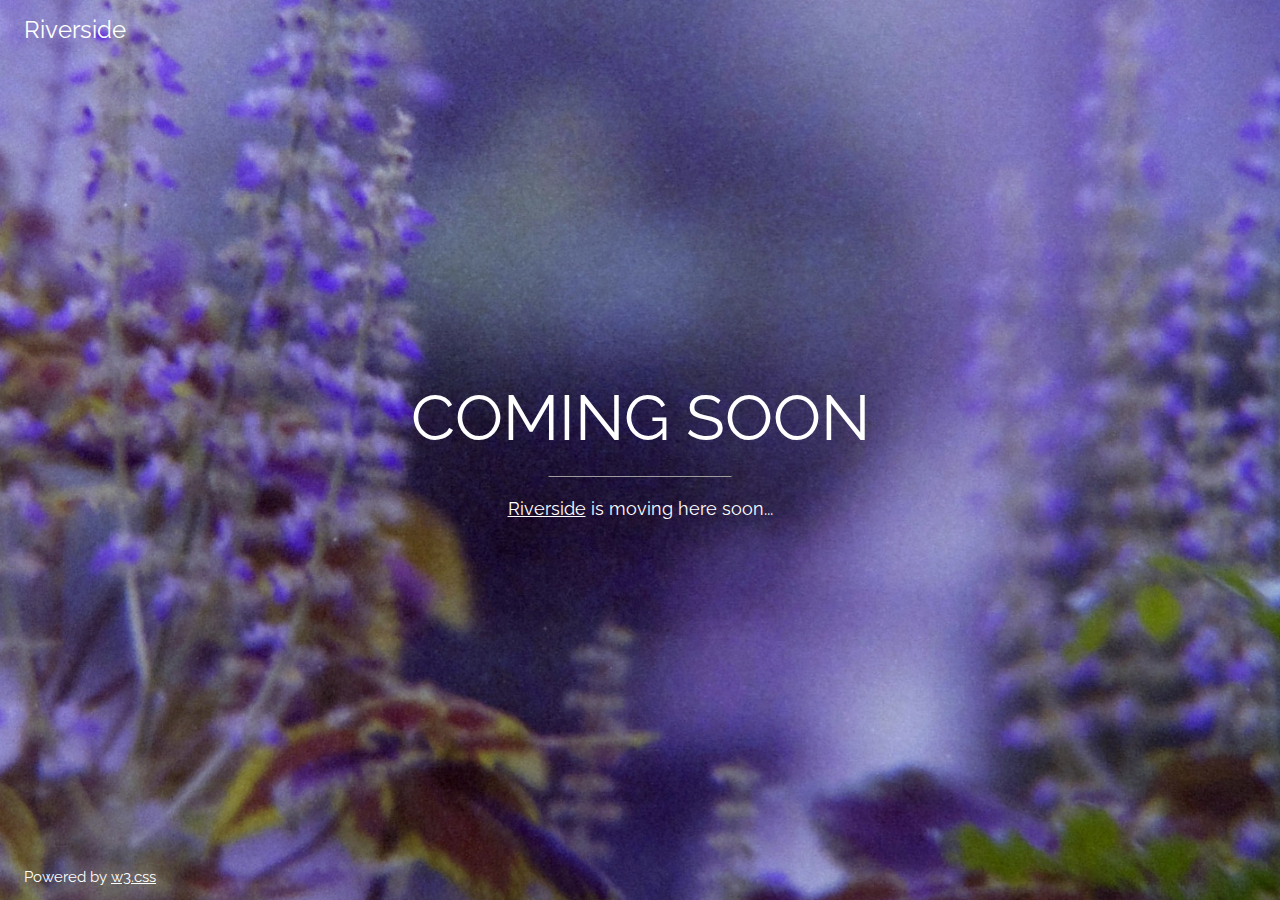
==== _index.html @ 4b19dd7d "Rename index.html to _index.html" ====
<!DOCTYPE html>
<html>
<title>Riverside</title>
<meta charset="UTF-8">
<meta name="viewport" content="width=device-width, initial-scale=1">
<link rel="apple-touch-icon" href="./source/image/background.jpg" />
<link rel="stylesheet" href="https://www.w3schools.com/w3css/4/w3.css">
<link rel="stylesheet" href="https://fonts.googleapis.com/css?family=Raleway">
<style>
body,h1 {font-family: "Raleway", sans-serif}
body, html {height: 100%}
.bgimg {
  background-image: url('./source/image/background.jpg');
  min-height: 100%;
  background-position: center;
  background-size: cover;
}
</style>
<body>

<div class="bgimg w3-display-container w3-animate-opacity w3-text-white">
  <div class="w3-display-topleft w3-padding-large w3-xlarge">
    Riverside
  </div>
  <div class="w3-display-middle">
    <h1 class="w3-jumbo w3-animate-top">COMING SOON</h1>
    <hr class="w3-border-grey" style="margin:auto;width:40%">
    <p class="w3-large w3-center"><a href="https://sites.google.com/view/riverside-intro/">Riverside</a> is moving here soon...</p>
  </div>
  <div class="w3-display-bottomleft w3-padding-large">
    Powered by <a href="https://www.w3schools.com/w3css/default.asp" target="_blank">w3.css</a>
  </div>
</div>

</body>
</html>
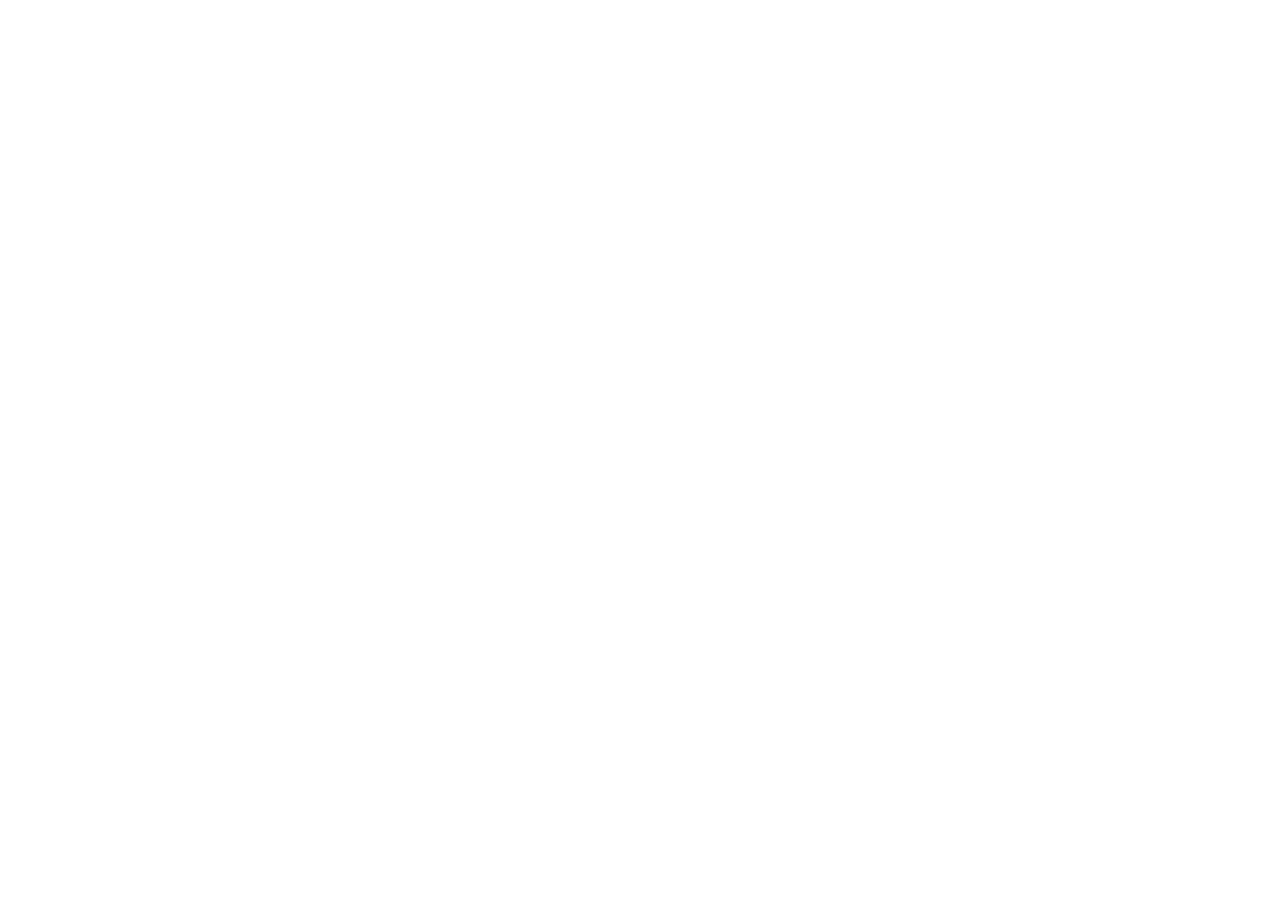
==== commit ef06277d: "renew url to fix 404 error, 16 Maym 2021" ====
--- a/_index.html
+++ b/_index.html
@@ -1,36 +1,469 @@
-<!DOCTYPE html>
-<html>
-<title>Riverside</title>
-<meta charset="UTF-8">
-<meta name="viewport" content="width=device-width, initial-scale=1">
-<link rel="apple-touch-icon" href="./source/image/background.jpg" />
-<link rel="stylesheet" href="https://www.w3schools.com/w3css/4/w3.css">
-<link rel="stylesheet" href="https://fonts.googleapis.com/css?family=Raleway">
-<style>
-body,h1 {font-family: "Raleway", sans-serif}
-body, html {height: 100%}
-.bgimg {
-  background-image: url('./source/image/background.jpg');
-  min-height: 100%;
-  background-position: center;
-  background-size: cover;
-}
-</style>
-<body>
-
-<div class="bgimg w3-display-container w3-animate-opacity w3-text-white">
-  <div class="w3-display-topleft w3-padding-large w3-xlarge">
-    Riverside
-  </div>
-  <div class="w3-display-middle">
-    <h1 class="w3-jumbo w3-animate-top">COMING SOON</h1>
-    <hr class="w3-border-grey" style="margin:auto;width:40%">
-    <p class="w3-large w3-center"><a href="https://sites.google.com/view/riverside-intro/">Riverside</a> is moving here soon...</p>
-  </div>
-  <div class="w3-display-bottomleft w3-padding-large">
-    Powered by <a href="https://www.w3schools.com/w3css/default.asp" target="_blank">w3.css</a>
-  </div>
-</div>
-
-</body>
-</html>
+<!DOCTYPE HTML>
+<!--
+  html5 tag docs(https://developer.mozilla.org/zh-TW/docs/Web/HTML/Element)
+-->
+<html lang="en" dir="ltr">
+<head>
+  <title>Riverside</title>
+	<meta http-equiv='refresh' content='0; URL=https://sites.google.com/view/riverside-intro/about-river/english'/>
+  <meta charset="utf-8"/>
+	<meta name="viewport" content="width=device-width, initial-scale=1, user-scalable=no"/>
+	<meta name="author" content="Li Riviere"/>
+	<meta name="description" content="Personal introduction page, Beta version on 31 March 2020"/>
+
+	<link rel="shortcut icon" href="source/image/favicon.ico" type="image/x-icon">
+	<link rel="apple-touch-icon" href="favicon.png">
+	<link rel="stylesheet" href="source/css/main.css" media="screen and (min-width:1024px)"/>
+  <link rel="stylesheet" href="assets/css/main.css"/>
+	<!-- <script>
+		window.location.href='https://sites.google.com/view/riverside-intro/about-river/english';
+	</script> -->
+</head>
+<body class="is-preload">
+
+	<!-- Nav -->
+	<nav id="navbar">
+		<ul>
+			<li class="resume"><a href="./_index.html">RESUME</a></li>
+			<li class="license">LICENSE</li>
+			<li class="thesis">THESIS</li>
+			<li class="project">PROJECT</li>
+		</ul>
+	</nav>
+
+  <!-- Header -->
+  <section id="header">
+    <header class="major">
+      <h1>Riverside</h1>
+      <p>A fun little { responsive } single pager by <a href="http://html5up.net">HTML5 UP</a></p>
+    </header>
+    <div class="container">
+      <ul class="actions special">
+        <li><a href="#one" class="button primary scrolly">Begin</a></li>
+      </ul>
+    </div>
+	</section>
+
+  <!-- One -->
+  <section id="one" class="main special">
+    <div class="container">
+      <span class="image fit primary"><img src="images/pic01.jpg" alt="" /></span>
+      <div class="content">
+        <header class="major">
+          <h2>Who I am</h2>
+        </header>
+        <p>Aliquam ante ac id. Adipiscing interdum lorem praesent fusce pellentesque arcu feugiat. Consequat sed ultricies rutrum. Sed adipiscing eu amet interdum lorem blandit vis ac commodo aliquet integer vulputate phasellus lorem ipsum dolor lorem magna consequat sed etiam adipiscing interdum.</p>
+      </div>
+      <a href="#two" class="goto-next scrolly">Next</a>
+    </div>
+  </section>
+
+  <!-- Two -->
+  <section id="two" class="main special">
+    <div class="container">
+      <span class="image fit primary"><img src="images/pic02.jpg" alt="" /></span>
+      <div class="content">
+        <header class="major">
+          <h2>Stuff I do</h2>
+        </header>
+        <p>Consequat sed ultricies rutrum. Sed adipiscing eu amet interdum lorem blandit vis ac commodo aliquet vulputate.</p>
+        <ul class="icons-grid">
+          <li>
+            <span class="icon solid major fa-camera-retro"></span>
+            <h3>Magna Etiam</h3>
+          </li>
+          <li>
+            <span class="icon solid major fa-pencil-alt"></span>
+            <h3>Lorem Ipsum</h3>
+          </li>
+          <li>
+            <span class="icon solid major fa-code"></span>
+            <h3>Nulla Tempus</h3>
+          </li>
+          <li>
+            <span class="icon solid major fa-coffee"></span>
+            <h3>Sed Feugiat</h3>
+          </li>
+        </ul>
+      </div>
+      <a href="#three" class="goto-next scrolly">Next</a>
+    </div>
+  </section>
+
+  <!-- Three -->
+  <section id="three" class="main special">
+    <div class="container">
+      <span class="image fit primary"><img src="images/pic03.jpg" alt="" /></span>
+      <div class="content">
+        <header class="major">
+          <h2>One more thing</h2>
+        </header>
+        <p>Aliquam ante ac id. Adipiscing interdum lorem praesent fusce pellentesque arcu feugiat. Consequat sed ultricies rutrum. Sed adipiscing eu amet interdum lorem blandit vis ac commodo aliquet integer vulputate phasellus lorem ipsum dolor lorem magna consequat sed etiam adipiscing interdum.</p>
+      </div>
+      <a href="#footer" class="goto-next scrolly">Next</a>
+    </div>
+  </section>
+
+  <!-- Four -->
+    <section id="four" class="main">
+      <div class="container">
+        <div class="content">
+          <header class="major">
+            <h2>Elements</h2>
+          </header>
+          <section>
+            <h4>Text</h4>
+            <p>This is <b>bold</b> and this is <strong>strong</strong>. This is <i>italic</i> and this is <em>emphasized</em>.
+              This is <sup>superscript</sup> text and this is <sub>subscript</sub> text.
+              This is <u>underlined</u> and this is code: <code>for (;;) { ... }</code>. Finally, <a href="#">this is a link</a>.</p>
+            <hr />
+          <header>
+            <h4>Heading with a Subtitle</h4>
+            <p>Lorem ipsum dolor sit amet nullam id egestas urna aliquam</p>
+          </header>
+          <p>Nunc lacinia ante nunc ac lobortis. Interdum adipiscing gravida odio porttitor sem non mi integer non faucibus ornare mi ut ante amet placerat aliquet. Volutpat eu sed ante lacinia sapien lorem accumsan varius montes viverra nibh in adipiscing blandit tempus accumsan.</p>
+          <header>
+            <h5>Heading with a Subtitle</h5>
+            <p>Lorem ipsum dolor sit amet nullam id egestas urna aliquam</p>
+          </header>
+          <p>Nunc lacinia ante nunc ac lobortis. Interdum adipiscing gravida odio porttitor sem non mi integer non faucibus ornare mi ut ante amet placerat aliquet. Volutpat eu sed ante lacinia sapien lorem accumsan varius montes viverra nibh in adipiscing blandit tempus accumsan.</p>
+          <hr />
+          <h2>Heading Level 2</h2>
+          <h3>Heading Level 3</h3>
+          <h4>Heading Level 4</h4>
+          <h5>Heading Level 5</h5>
+          <h6>Heading Level 6</h6>
+          <hr />
+							<h5>Blockquote</h5>
+							<blockquote>Fringilla nisl. Donec accumsan interdum nisi, quis tincidunt felis sagittis eget tempus euismod. Vestibulum ante ipsum primis in faucibus vestibulum. Blandit adipiscing eu felis iaculis volutpat ac adipiscing accumsan faucibus. Vestibulum ante ipsum primis in faucibus lorem ipsum dolor sit amet nullam adipiscing eu felis.</blockquote>
+							<h5>Preformatted</h5>
+							<pre><code>i = 0;
+
+while (!deck.isInOrder()) {
+  print 'Iteration ' + i;
+  deck.shuffle();
+  i++;
+}
+
+print 'It took ' + i + ' iterations to sort the deck.';</code></pre>
+						</section>
+
+						<section>
+							<h4>Lists</h4>
+							<div class="row">
+								<div class="col-6 col-12-medium">
+									<h5>Unordered</h5>
+									<ul>
+										<li>Dolor pulvinar etiam.</li>
+										<li>Sagittis adipiscing.</li>
+										<li>Felis enim feugiat.</li>
+									</ul>
+									<h5>Alternate</h5>
+									<ul class="alt">
+										<li>Dolor pulvinar etiam.</li>
+										<li>Sagittis adipiscing.</li>
+										<li>Felis enim feugiat.</li>
+									</ul>
+								</div>
+								<div class="col-6 col-12-medium">
+									<h5>Ordered</h5>
+									<ol>
+										<li>Dolor pulvinar etiam.</li>
+										<li>Etiam vel felis viverra.</li>
+										<li>Felis enim feugiat.</li>
+										<li>Dolor pulvinar etiam.</li>
+										<li>Etiam vel felis lorem.</li>
+										<li>Felis enim et feugiat.</li>
+									</ol>
+									<h5>Icons</h5>
+									<ul class="icons">
+										<li><a href="#" class="icon brands fa-twitter"><span class="label">Twitter</span></a></li>
+										<li><a href="#" class="icon brands fa-facebook-f"><span class="label">Facebook</span></a></li>
+										<li><a href="#" class="icon brands fa-instagram"><span class="label">Instagram</span></a></li>
+										<li><a href="#" class="icon brands fa-github"><span class="label">Github</span></a></li>
+									</ul>
+								</div>
+							</div>
+							<h5>Actions</h5>
+							<ul class="actions">
+								<li><a href="#" class="button primary">Default</a></li>
+								<li><a href="#" class="button">Default</a></li>
+							</ul>
+							<ul class="actions small">
+								<li><a href="#" class="button primary small">Small</a></li>
+								<li><a href="#" class="button small">Small</a></li>
+							</ul>
+							<div class="row">
+								<div class="col-6 col-12-small">
+									<ul class="actions stacked">
+										<li><a href="#" class="button primary">Default</a></li>
+										<li><a href="#" class="button">Default</a></li>
+									</ul>
+								</div>
+								<div class="col-6 col-12-small">
+									<ul class="actions stacked">
+										<li><a href="#" class="button primary small">Small</a></li>
+										<li><a href="#" class="button small">Small</a></li>
+									</ul>
+								</div>
+								<div class="col-6 col-12-small">
+									<ul class="actions stacked">
+										<li><a href="#" class="button primary fit">Default</a></li>
+										<li><a href="#" class="button fit">Default</a></li>
+									</ul>
+								</div>
+								<div class="col-6 col-12-small">
+									<ul class="actions stacked">
+										<li><a href="#" class="button primary small fit">Small</a></li>
+										<li><a href="#" class="button small fit">Small</a></li>
+									</ul>
+								</div>
+							</div>
+						</section>
+
+						<section>
+							<h4>Table</h4>
+							<h5>Default</h5>
+							<div class="table-wrapper">
+								<table>
+									<thead>
+										<tr>
+											<th>Name</th>
+											<th>Description</th>
+											<th>Price</th>
+										</tr>
+									</thead>
+									<tbody>
+										<tr>
+											<td>Item One</td>
+											<td>Ante turpis integer aliquet porttitor.</td>
+											<td>29.99</td>
+										</tr>
+										<tr>
+											<td>Item Two</td>
+											<td>Vis ac commodo adipiscing arcu aliquet.</td>
+											<td>19.99</td>
+										</tr>
+										<tr>
+											<td>Item Three</td>
+											<td> Morbi faucibus arcu accumsan lorem.</td>
+											<td>29.99</td>
+										</tr>
+										<tr>
+											<td>Item Four</td>
+											<td>Vitae integer tempus condimentum.</td>
+											<td>19.99</td>
+										</tr>
+										<tr>
+											<td>Item Five</td>
+											<td>Ante turpis integer aliquet porttitor.</td>
+											<td>29.99</td>
+										</tr>
+									</tbody>
+									<tfoot>
+										<tr>
+											<td colspan="2"></td>
+											<td>100.00</td>
+										</tr>
+									</tfoot>
+								</table>
+							</div>
+
+							<h5>Alternate</h5>
+							<div class="table-wrapper">
+								<table class="alt">
+									<thead>
+										<tr>
+											<th>Name</th>
+											<th>Description</th>
+											<th>Price</th>
+										</tr>
+									</thead>
+									<tbody>
+										<tr>
+											<td>Item One</td>
+											<td>Ante turpis integer aliquet porttitor.</td>
+											<td>29.99</td>
+										</tr>
+										<tr>
+											<td>Item Two</td>
+											<td>Vis ac commodo adipiscing arcu aliquet.</td>
+											<td>19.99</td>
+										</tr>
+										<tr>
+											<td>Item Three</td>
+											<td> Morbi faucibus arcu accumsan lorem.</td>
+											<td>29.99</td>
+										</tr>
+										<tr>
+											<td>Item Four</td>
+											<td>Vitae integer tempus condimentum.</td>
+											<td>19.99</td>
+										</tr>
+										<tr>
+											<td>Item Five</td>
+											<td>Ante turpis integer aliquet porttitor.</td>
+											<td>29.99</td>
+										</tr>
+									</tbody>
+									<tfoot>
+										<tr>
+											<td colspan="2"></td>
+											<td>100.00</td>
+										</tr>
+									</tfoot>
+								</table>
+							</div>
+						</section>
+
+						<section>
+							<h4>Buttons</h4>
+							<ul class="actions">
+								<li><a href="#" class="button primary">Primary</a></li>
+								<li><a href="#" class="button">Default</a></li>
+							</ul>
+							<ul class="actions">
+								<li><a href="#" class="button">Default</a></li>
+								<li><a href="#" class="button small">Small</a></li>
+							</ul>
+							<ul class="actions fit">
+								<li><a href="#" class="button primary fit">Fit</a></li>
+								<li><a href="#" class="button fit">Fit</a></li>
+							</ul>
+							<ul class="actions fit small">
+								<li><a href="#" class="button primary fit small">Fit + Small</a></li>
+								<li><a href="#" class="button fit small">Fit + Small</a></li>
+							</ul>
+							<ul class="actions">
+								<li><a href="#" class="button primary icon solid fa-download">Icon</a></li>
+								<li><a href="#" class="button icon solid fa-download">Icon</a></li>
+							</ul>
+							<ul class="actions">
+								<li><span class="button primary disabled">Disabled</span></li>
+								<li><span class="button disabled">Disabled</span></li>
+							</ul>
+						</section>
+
+						<section>
+							<h4>Form</h4>
+							<form method="post" action="#">
+								<div class="row gtr-uniform">
+									<div class="col-6 col-12-xsmall">
+										<input type="text" name="demo-name" id="demo-name" value="" placeholder="Name" />
+									</div>
+									<div class="col-6 col-12-xsmall">
+										<input type="email" name="demo-email" id="demo-email" value="" placeholder="Email" />
+									</div>
+									<div class="col-12">
+										<select name="demo-category" id="demo-category">
+											<option value="">- Category -</option>
+											<option value="1">Manufacturing</option>
+											<option value="1">Shipping</option>
+											<option value="1">Administration</option>
+											<option value="1">Human Resources</option>
+										</select>
+									</div>
+									<div class="col-4 col-12-small">
+										<input type="radio" id="demo-priority-low" name="demo-priority" checked>
+										<label for="demo-priority-low">Low</label>
+									</div>
+									<div class="col-4 col-12-small">
+										<input type="radio" id="demo-priority-normal" name="demo-priority">
+										<label for="demo-priority-normal">Normal</label>
+									</div>
+									<div class="col-4 col-12-small">
+										<input type="radio" id="demo-priority-high" name="demo-priority">
+										<label for="demo-priority-high">High</label>
+									</div>
+									<div class="col-6 col-12-small">
+										<input type="checkbox" id="demo-copy" name="demo-copy">
+										<label for="demo-copy">Email me a copy</label>
+									</div>
+									<div class="col-6 col-12-small">
+										<input type="checkbox" id="demo-human" name="demo-human" checked>
+										<label for="demo-human">Not a robot</label>
+									</div>
+									<div class="col-12">
+										<textarea name="demo-message" id="demo-message" placeholder="Enter your message" rows="6"></textarea>
+									</div>
+									<div class="col-12">
+										<ul class="actions">
+											<li><input type="submit" value="Send Message" class="primary" /></li>
+											<li><input type="reset" value="Reset" /></li>
+										</ul>
+									</div>
+								</div>
+							</form>
+						</section>
+
+						<section>
+							<h4>Image</h4>
+							<h5>Fit</h5>
+							<div class="box alt">
+								<div class="row gtr-uniform gtr-50">
+									<div class="col-12"><span class="image fit"><img src="images/pic04.jpg" alt="" /></span></div>
+									<div class="col-4"><span class="image fit"><img src="images/pic04.jpg" alt="" /></span></div>
+									<div class="col-4"><span class="image fit"><img src="images/pic04.jpg" alt="" /></span></div>
+									<div class="col-4"><span class="image fit"><img src="images/pic04.jpg" alt="" /></span></div>
+									<div class="col-4"><span class="image fit"><img src="images/pic04.jpg" alt="" /></span></div>
+									<div class="col-4"><span class="image fit"><img src="images/pic04.jpg" alt="" /></span></div>
+									<div class="col-4"><span class="image fit"><img src="images/pic04.jpg" alt="" /></span></div>
+									<div class="col-4"><span class="image fit"><img src="images/pic04.jpg" alt="" /></span></div>
+									<div class="col-4"><span class="image fit"><img src="images/pic04.jpg" alt="" /></span></div>
+									<div class="col-4"><span class="image fit"><img src="images/pic04.jpg" alt="" /></span></div>
+								</div>
+							</div>
+							<h5>Left &amp; Right</h5>
+							<p><span class="image left"><img src="images/pic05.jpg" alt="" /></span>Fringilla nisl. Donec accumsan interdum nisi, quis tincidunt felis sagittis eget. tempus euismod. Vestibulum ante ipsum primis in faucibus vestibulum. Blandit adipiscing eu felis iaculis volutpat ac adipiscing accumsan eu faucibus. Integer ac pellentesque praesent tincidunt felis sagittis eget. tempus euismod. Vestibulum ante ipsum primis in faucibus vestibulum. Blandit adipiscing eu felis iaculis volutpat ac adipiscing accumsan eu faucibus. Integer ac pellentesque praesent. Donec accumsan interdum nisi, quis tincidunt felis sagittis eget. tempus euismod. Vestibulum ante ipsum primis in faucibus vestibulum. Blandit adipiscing eu felis iaculis volutpat ac adipiscing accumsan eu faucibus. Integer ac pellentesque praesent tincidunt felis sagittis eget. tempus euismod. Vestibulum ante ipsum primis in faucibus vestibulum. Blandit adipiscing eu felis iaculis volutpat ac adipiscing accumsan eu faucibus. Integer ac pellentesque praesent.</p>
+							<p><span class="image right"><img src="images/pic05.jpg" alt="" /></span>Fringilla nisl. Donec accumsan interdum nisi, quis tincidunt felis sagittis eget. tempus euismod. Vestibulum ante ipsum primis in faucibus vestibulum. Blandit adipiscing eu felis iaculis volutpat ac adipiscing accumsan eu faucibus. Integer ac pellentesque praesent tincidunt felis sagittis eget. tempus euismod. Vestibulum ante ipsum primis in faucibus vestibulum. Blandit adipiscing eu felis iaculis volutpat ac adipiscing accumsan eu faucibus. Integer ac pellentesque praesent. Donec accumsan interdum nisi, quis tincidunt felis sagittis eget. tempus euismod. Vestibulum ante ipsum primis in faucibus vestibulum. Blandit adipiscing eu felis iaculis volutpat ac adipiscing accumsan eu faucibus. Integer ac pellentesque praesent tincidunt felis sagittis eget. tempus euismod. Vestibulum ante ipsum primis in faucibus vestibulum. Blandit adipiscing eu felis iaculis volutpat ac adipiscing accumsan eu faucibus. Integer ac pellentesque praesent.</p>
+						</section>
+
+					</div>
+					<a href="#footer" class="goto-next scrolly">Next</a>
+				</div>
+			</section>
+
+  <!-- Footer -->
+  <section id="footer">
+    <div class="container">
+      <header class="major">
+        <h2>Get in touch</h2>
+      </header>
+      <form method="post" action="#">
+        <div class="row gtr-uniform">
+          <div class="col-6 col-12-xsmall"><input type="text" name="name" id="name" placeholder="Name" /></div>
+          <div class="col-6 col-12-xsmall"><input type="email" name="email" id="email" placeholder="Email" /></div>
+          <div class="col-12"><textarea name="message" id="message" placeholder="Message" rows="4"></textarea></div>
+          <div class="col-12">
+            <ul class="actions special">
+              <li><input type="submit" value="Send Message" class="primary" /></li>
+            </ul>
+          </div>
+        </div>
+      </form>
+    </div>
+    <footer>
+      <ul class="icons">
+        <li><a href="#" class="icon brands alt fa-twitter"><span class="label">Twitter</span></a></li>
+        <li><a href="#" class="icon brands alt fa-facebook-f"><span class="label">Facebook</span></a></li>
+        <li><a href="#" class="icon brands alt fa-instagram"><span class="label">Instagram</span></a></li>
+        <li><a href="#" class="icon brands alt fa-dribbble"><span class="label">Dribbble</span></a></li>
+        <li><a href="#" class="icon solid alt fa-envelope"><span class="label">Email</span></a></li>
+      </ul>
+      <ul class="copyright">
+        <li>&copy; Untitled</li><li>Design: <a href="http://html5up.net">HTML5 UP</a></li><li>Demo Images: <a href="http://unsplash.com">Unsplash</a></li>
+      </ul>
+    </footer>
+  </section>
+
+  <!-- Scripts -->
+  <script src="assets/js/jquery.min.js"></script>
+  <script src="assets/js/jquery.scrollex.min.js"></script>
+  <script src="assets/js/jquery.scrolly.min.js"></script>
+  <script src="assets/js/browser.min.js"></script>
+	<script src="assets/js/breakpoints.min.js"></script>
+  <script src="assets/js/util.js"></script>
+  <script src="assets/js/main.js"></script>
+
+</body>
+</html>
